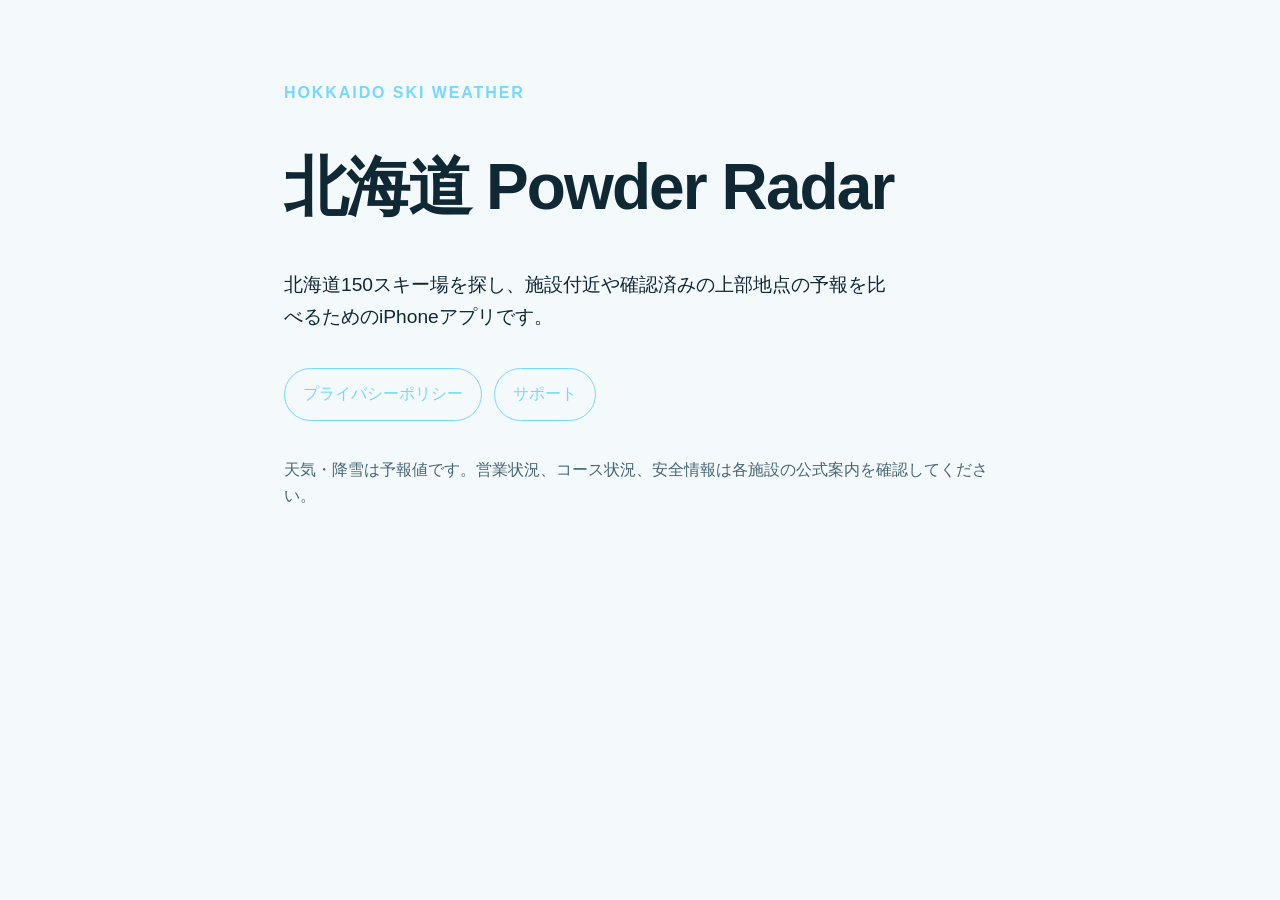
==== index.html @ 8ea12405 "Publish Hokkaido Powder support and privacy pages" ====
<!doctype html>
<html lang="ja">
<head>
  <meta charset="utf-8">
  <meta name="viewport" content="width=device-width, initial-scale=1">
  <title>北海道 Powder Radar</title>
  <meta name="description" content="北海道のスキー場の天気を比較するiPhoneアプリ、北海道 Powder Radarの公式情報。">
  <link rel="stylesheet" href="assets/style.css">
</head>
<body>
  <main>
    <p class="eyebrow">HOKKAIDO SKI WEATHER</p>
    <h1>北海道 Powder Radar</h1>
    <p class="lead">北海道150スキー場を探し、施設付近や確認済みの上部地点の予報を比べるためのiPhoneアプリです。</p>
    <div class="links">
      <a href="privacy/">プライバシーポリシー</a>
      <a href="support/">サポート</a>
    </div>
    <p class="note">天気・降雪は予報値です。営業状況、コース状況、安全情報は各施設の公式案内を確認してください。</p>
  </main>
</body>
</html>
---- assets/style.css ----
:root { color-scheme: light dark; font-family: -apple-system, BlinkMacSystemFont, "Helvetica Neue", sans-serif; line-height: 1.65; }
body { margin: 0; background: #071521; color: #eaf5fb; }
main { box-sizing: border-box; width: min(760px, 100%); min-height: 100vh; margin: auto; padding: 64px 24px 96px; }
h1 { line-height: 1.2; font-size: clamp(2rem, 7vw, 4rem); letter-spacing: -.03em; }
h2 { margin-top: 2.2em; line-height: 1.35; }
a { color: #78d7ff; }
.eyebrow { color: #78d7ff; font-weight: 700; letter-spacing: .12em; }
.lead { max-width: 32em; font-size: 1.2rem; }
.links { display: flex; flex-wrap: wrap; gap: 12px; margin: 36px 0; }
.links a, .button { display: inline-block; padding: 12px 18px; border: 1px solid #78d7ff; border-radius: 999px; text-decoration: none; }
.note { color: #b9cbd5; }
.back { text-decoration: none; }
hr { margin: 56px 0; border: 0; border-top: 1px solid #315063; }
@media (prefers-color-scheme: light) { body { background: #f4f9fc; color: #102734; } .note { color: #496674; } }
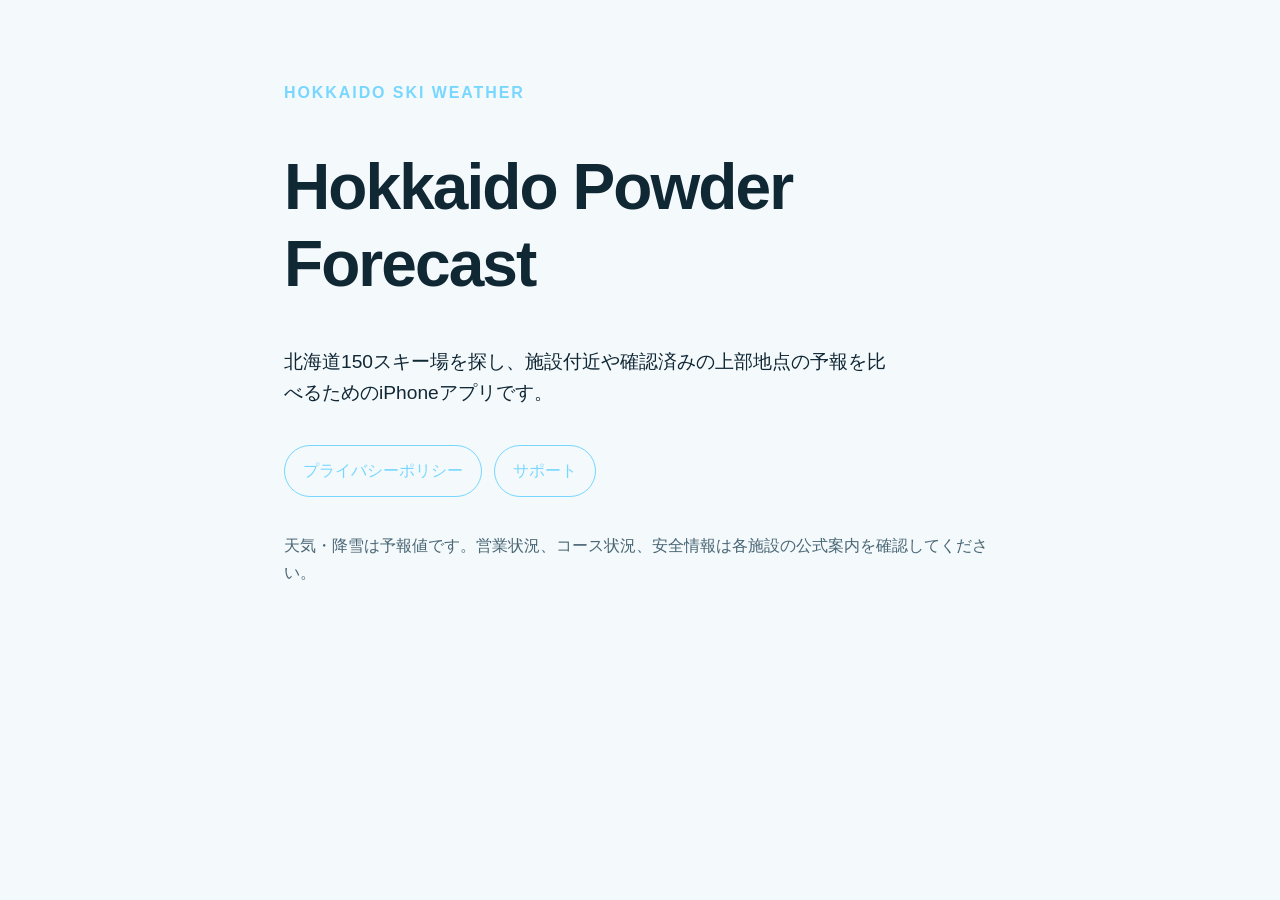
==== commit 842708b2: "Rename public pages to Hokkaido Powder Forecast" ====
--- a/index.html
+++ b/index.html
@@ -3,14 +3,14 @@
 <head>
   <meta charset="utf-8">
   <meta name="viewport" content="width=device-width, initial-scale=1">
-  <title>北海道 Powder Radar</title>
-  <meta name="description" content="北海道のスキー場の天気を比較するiPhoneアプリ、北海道 Powder Radarの公式情報。">
+  <title>Hokkaido Powder Forecast</title>
+  <meta name="description" content="北海道のスキー場の天気を比較するiPhoneアプリ、Hokkaido Powder Forecastの公式情報。">
   <link rel="stylesheet" href="assets/style.css">
 </head>
 <body>
   <main>
     <p class="eyebrow">HOKKAIDO SKI WEATHER</p>
-    <h1>北海道 Powder Radar</h1>
+    <h1>Hokkaido Powder Forecast</h1>
     <p class="lead">北海道150スキー場を探し、施設付近や確認済みの上部地点の予報を比べるためのiPhoneアプリです。</p>
     <div class="links">
       <a href="privacy/">プライバシーポリシー</a>
